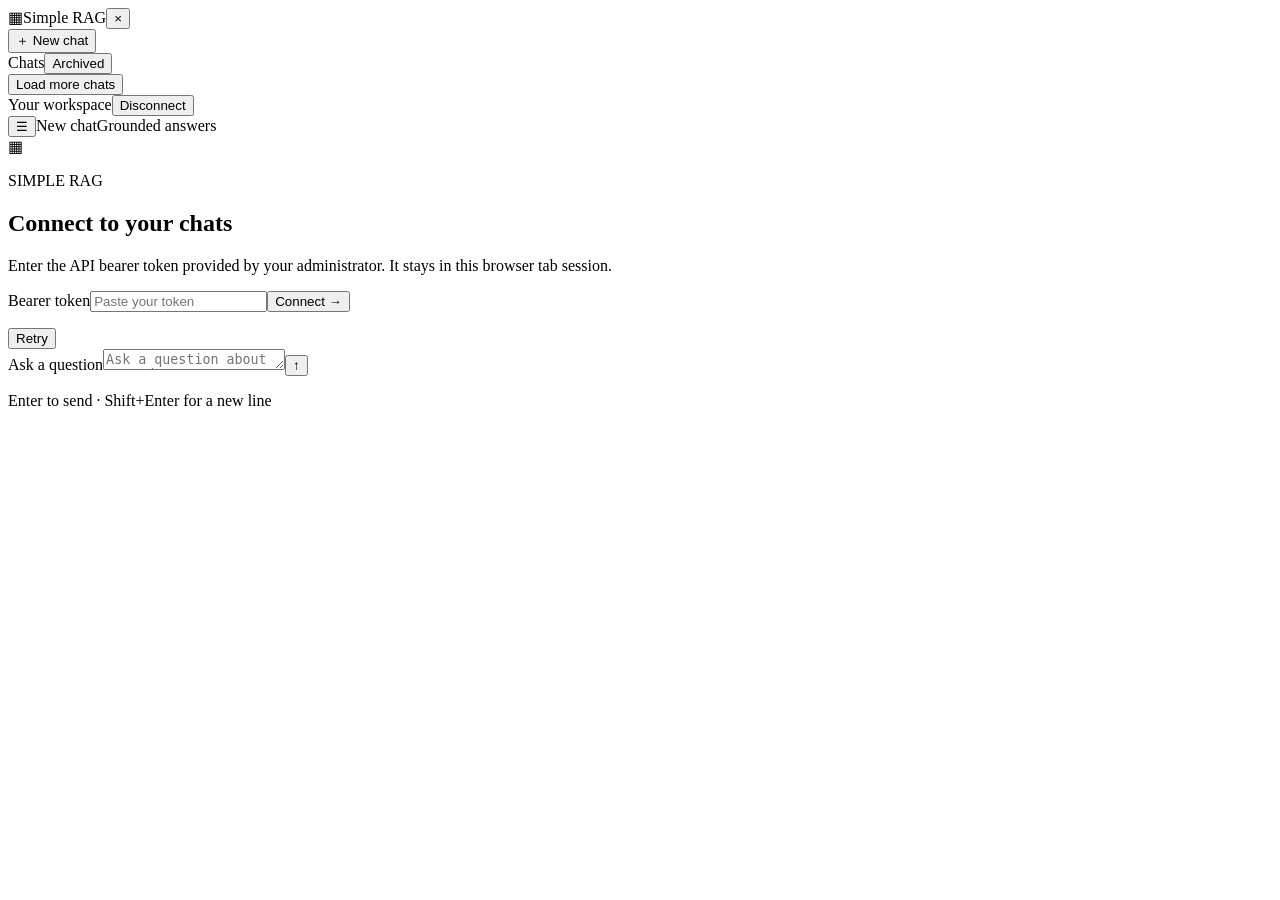
==== src/api/static/index.html @ 1344d0b2 "Add browser chat for grounded answers Serve a responsive chat page from the API and use the authenti" ====
<!doctype html>
<html lang="en">
<head>
  <meta charset="utf-8">
  <meta name="viewport" content="width=device-width, initial-scale=1">
  <meta name="theme-color" content="#ffffff">
  <title>Simple RAG · Chat</title>
  <link rel="stylesheet" href="/static/chat.css">
  <script src="/static/chat.js" defer></script>
</head>
<body>
  <div class="app-shell">
    <aside class="sidebar" id="sidebar" aria-label="Chat history">
      <div class="brand"><span class="brand-mark" aria-hidden="true">▦</span><span>Simple RAG</span><button class="sidebar-close" id="sidebar-close" type="button" aria-label="Close chat history">×</button></div>
      <button class="new-chat" id="new-chat" type="button"><span aria-hidden="true">＋</span> New chat</button>
      <div class="history-heading"><span>Chats</span><button id="history-filter" class="text-button" type="button">Archived</button></div>
      <nav id="chat-list" aria-label="Chats"></nav>
      <button id="more-chats" class="more-button hidden" type="button">Load more chats</button>
      <div class="sidebar-bottom"><span id="profile-name">Your workspace</span><button id="sign-out" class="text-button" type="button">Disconnect</button></div>
    </aside>

    <main class="main-panel">
      <header class="topbar"><button class="mobile-menu" id="menu-toggle" type="button" aria-label="Toggle chat history" aria-controls="sidebar" aria-expanded="false">☰</button><span id="chat-heading">New chat</span><span class="topbar-label">Grounded answers</span></header>
      <section class="auth-view" id="auth-view" aria-labelledby="auth-title">
        <div class="auth-card"><div class="auth-icon" aria-hidden="true">▦</div><p class="eyebrow">SIMPLE RAG</p><h1 id="auth-title">Connect to your chats</h1><p>Enter the API bearer token provided by your administrator. It stays in this browser tab session.</p>
          <form id="auth-form"><label for="token">Bearer token</label><input id="token" type="password" required autocomplete="off" spellcheck="false" placeholder="Paste your token"><button class="primary-button" type="submit">Connect <span aria-hidden="true">→</span></button></form>
          <p id="auth-error" class="form-error hidden" role="alert"></p>
        </div>
      </section>
      <section class="chat-view hidden" id="chat-view" aria-label="Conversation">
        <div class="notice hidden" id="notice" role="status"><span id="notice-text"></span><button id="notice-action" class="text-button hidden" type="button">Retry</button></div>
        <div class="conversation" id="conversation"><div id="message-list" class="message-list"></div></div>
        <div class="composer-area"><form id="composer-form" class="composer"><label class="sr-only" for="question">Ask a question</label><textarea id="question" rows="1" maxlength="10000" placeholder="Ask a question about your documents…" aria-describedby="composer-hint"></textarea><button id="send-button" type="submit" aria-label="Send message" title="Send message">↑</button></form><p id="composer-hint">Enter to send · Shift+Enter for a new line</p></div>
      </section>
    </main>
  </div>
</body>
</html>
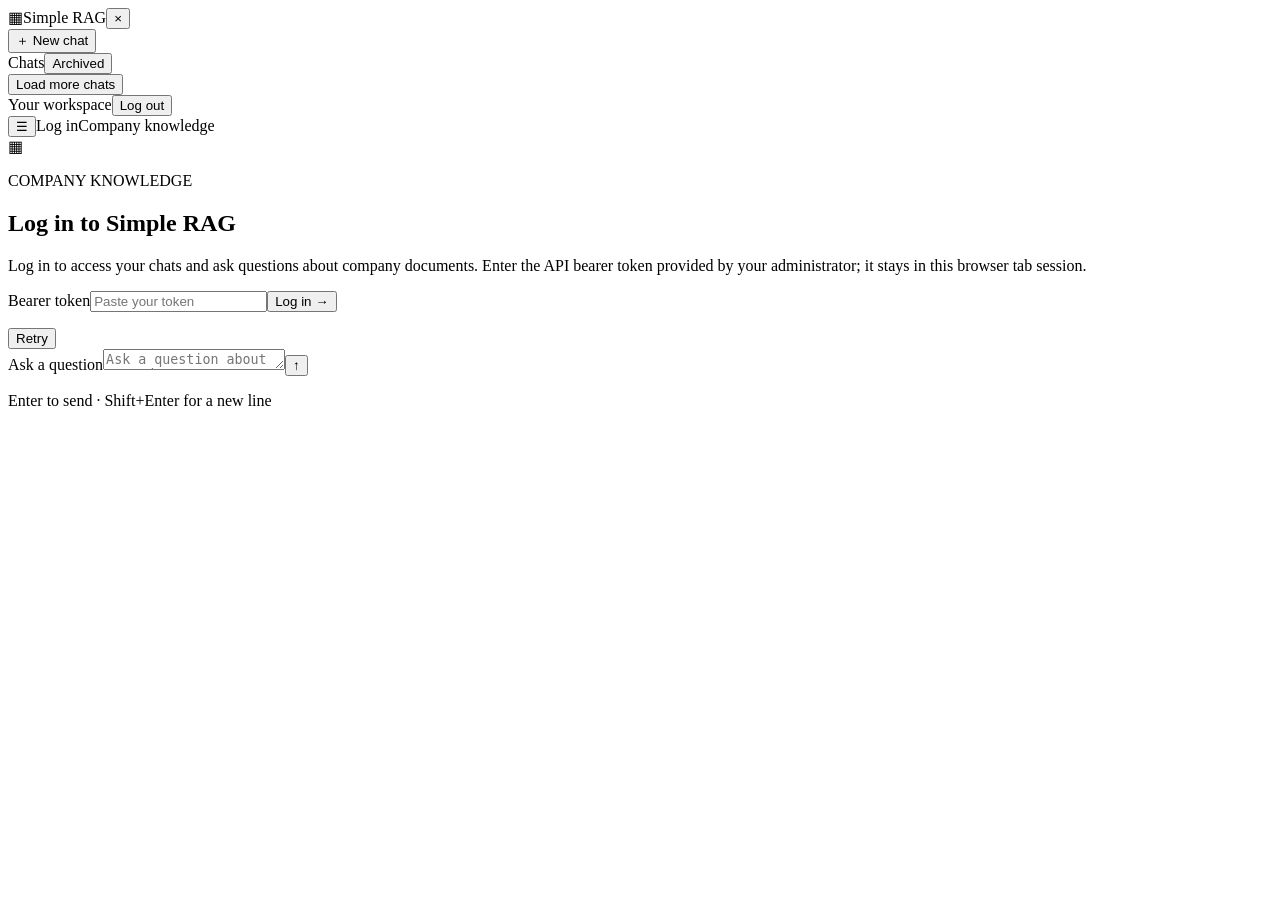
==== commit 9d5754c5: "Show login screen before chat controls Hide the sidebar until the bearer token is accepted, use logi" ====
--- a/src/api/static/index.html
+++ b/src/api/static/index.html
@@ -9,21 +9,21 @@
   <script src="/static/chat.js" defer></script>
 </head>
 <body>
-  <div class="app-shell">
+  <div class="app-shell logged-out" id="app-shell">
     <aside class="sidebar" id="sidebar" aria-label="Chat history">
       <div class="brand"><span class="brand-mark" aria-hidden="true">▦</span><span>Simple RAG</span><button class="sidebar-close" id="sidebar-close" type="button" aria-label="Close chat history">×</button></div>
       <button class="new-chat" id="new-chat" type="button"><span aria-hidden="true">＋</span> New chat</button>
       <div class="history-heading"><span>Chats</span><button id="history-filter" class="text-button" type="button">Archived</button></div>
       <nav id="chat-list" aria-label="Chats"></nav>
       <button id="more-chats" class="more-button hidden" type="button">Load more chats</button>
-      <div class="sidebar-bottom"><span id="profile-name">Your workspace</span><button id="sign-out" class="text-button" type="button">Disconnect</button></div>
+      <div class="sidebar-bottom"><span id="profile-name">Your workspace</span><button id="sign-out" class="text-button" type="button">Log out</button></div>
     </aside>
 
     <main class="main-panel">
-      <header class="topbar"><button class="mobile-menu" id="menu-toggle" type="button" aria-label="Toggle chat history" aria-controls="sidebar" aria-expanded="false">☰</button><span id="chat-heading">New chat</span><span class="topbar-label">Grounded answers</span></header>
+      <header class="topbar"><button class="mobile-menu" id="menu-toggle" type="button" aria-label="Toggle chat history" aria-controls="sidebar" aria-expanded="false">☰</button><span id="chat-heading">Log in</span><span class="topbar-label">Company knowledge</span></header>
       <section class="auth-view" id="auth-view" aria-labelledby="auth-title">
-        <div class="auth-card"><div class="auth-icon" aria-hidden="true">▦</div><p class="eyebrow">SIMPLE RAG</p><h1 id="auth-title">Connect to your chats</h1><p>Enter the API bearer token provided by your administrator. It stays in this browser tab session.</p>
-          <form id="auth-form"><label for="token">Bearer token</label><input id="token" type="password" required autocomplete="off" spellcheck="false" placeholder="Paste your token"><button class="primary-button" type="submit">Connect <span aria-hidden="true">→</span></button></form>
+        <div class="auth-card"><div class="auth-icon" aria-hidden="true">▦</div><p class="eyebrow">COMPANY KNOWLEDGE</p><h1 id="auth-title">Log in to Simple RAG</h1><p>Log in to access your chats and ask questions about company documents. Enter the API bearer token provided by your administrator; it stays in this browser tab session.</p>
+          <form id="auth-form"><label for="token">Bearer token</label><input id="token" type="password" required autocomplete="off" spellcheck="false" placeholder="Paste your token"><button class="primary-button" type="submit">Log in <span aria-hidden="true">→</span></button></form>
           <p id="auth-error" class="form-error hidden" role="alert"></p>
         </div>
       </section>
